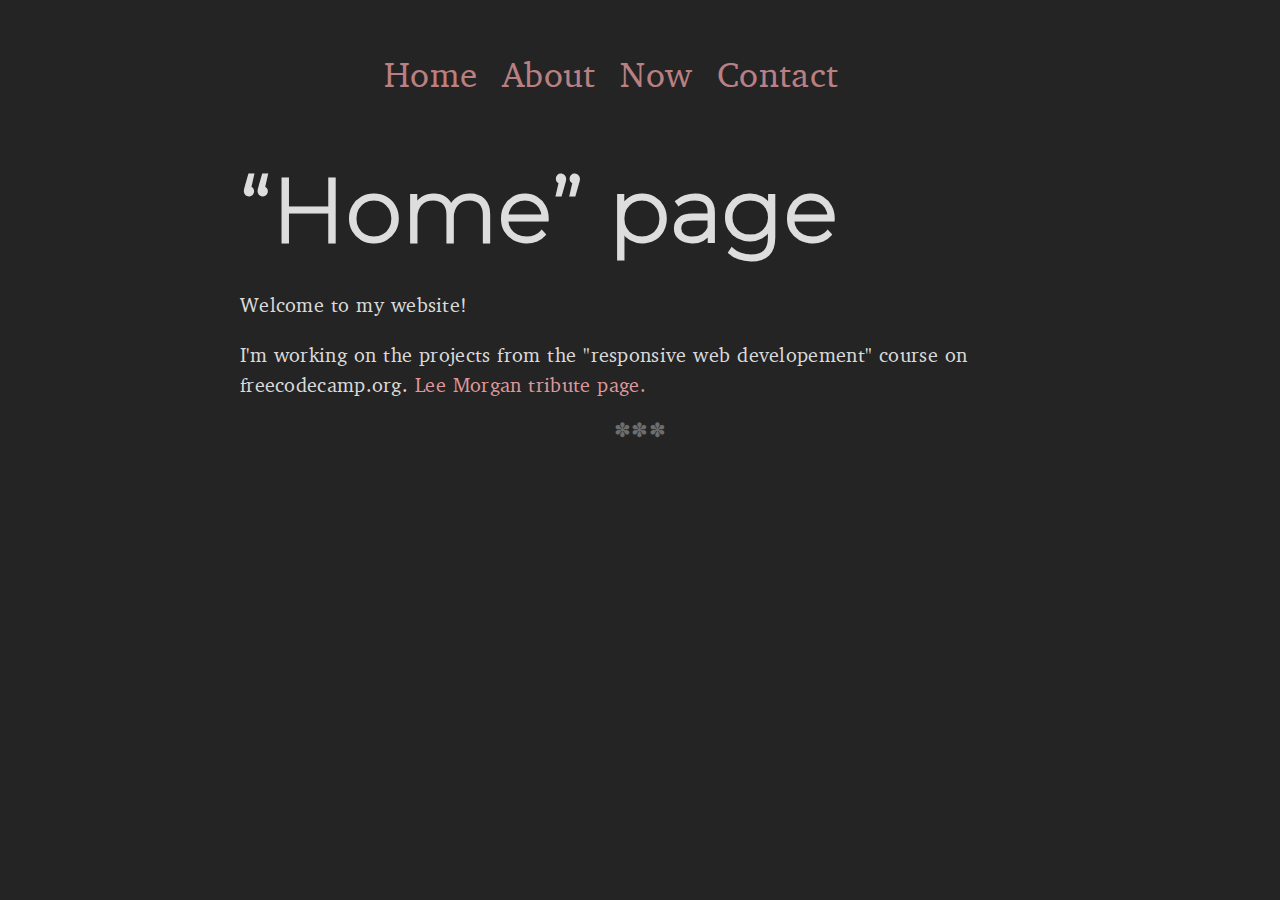
==== index.html @ 10d664f7 "Update index.html" ====
<!DOCTYPE html>
<html>
  <head>
    <title>Home page</title>
    <link rel="stylesheet" type="text/css" href="style.css">
  </head>
<body>
  <nav id="navbar">
    <ul>
      <li><a href="index.html">Home</a></li>
      <li><a href="about.html">About</a></li>
      <li><a href="now.html">Now</a></li>
      <li><a href="contact.html">Contact</a></li>
    </ul>
  </nav>
<h1> “Home” page </h1>
<main>
<p>Welcome to my website! </p>
<p>I'm working on the projects from the "responsive web developement" course on freecodecamp.org. <a href="https://juyong.me/projects/tributepage/tribute.html" target="_blank">Lee Morgan tribute page. </a></p>
<hr>
</main>
</body>
</html>
---- style.css ----
@font-face {
    font-family: 'charterbold_italic';
    src: url('/fonts/charter_bold_italic-webfont.woff2') format('woff2'),
         url('/fonts/charter_bold_italic-webfont.woff') format('woff');
    font-weight: normal;
    font-style: normal;

}

@font-face {
    font-family: 'charterbold';
    src: url('/fonts/charter_bold-webfont.woff2') format('woff2'),
         url('/fonts/charter_bold-webfont.woff') format('woff');
    font-weight: normal;
    font-style: normal;

}

@font-face {
    font-family: 'charteritalic';
    src: url('/fonts/') format('woff2'),
         url('/fonts/charter_italic-webfont.woff') format('woff');
    font-weight: normal;
    font-style: normal;

}

@font-face {
    font-family: 'charterregular';
    src: url('/fonts/charter_regular-webfont.woff2') format('woff2'),
         url('/fonts/charter_regular-webfont.woff') format('woff');
    font-weight: normal;
    font-style: normal;

}
@font-face {
    font-family: 'montserratlight';
    src: url('/fonts/montserrat-light-webfont.woff') format('woff2'),
         url('/fonts/montserrat-light-webfont.woff2') format('woff');
    font-weight: normal;
    font-style: normal;

}

body {
    background-color: #242424;
    color: #d9d9d9;
    font-family: 'charterregular', serif;
    
    font-size: 20px;
    line-height: 30px;
    word-spacing: 0.03em;
    letter-spacing: 0.015em;
  }

main {
      width:800px;
      margin:auto;
  }
a {
    color:#DD979B;
    text-decoration: none;
 }
a:hover {
    color:coral;
}
h1{
    font-size: 90px;
    color:#DDDDDD;
    margin: 200px auto 60px auto;
    text-align: left;
    width: 800px;
    font-family: 'montserratlight', sans-serif;
}
h2{
    font-size: 40px;
    color:#dddddd;
    font-family: 'montserratlight', sans-serif;
}

hr {
    background: none;
    border: 0;
    margin: 0.5em 0;
    padding: 0;
}
hr::after {
    content: '✽✽✽';
    display: block;
    opacity: 0.8;
    line-height: 1;
    text-align: center;
}
#navbar{
    position: absolute;
    top: 0px;
    left: 0px;
    width: 100%;
    opacity: 80%;
    margin-top: 40px;
}
nav ul{
    margin: 20px 0px 20px 0px;
    padding: 0px 0px 0px 30%;
}
nav li {
    font-size: 35px;
    display: inline;
    margin-right: 2%;
  }
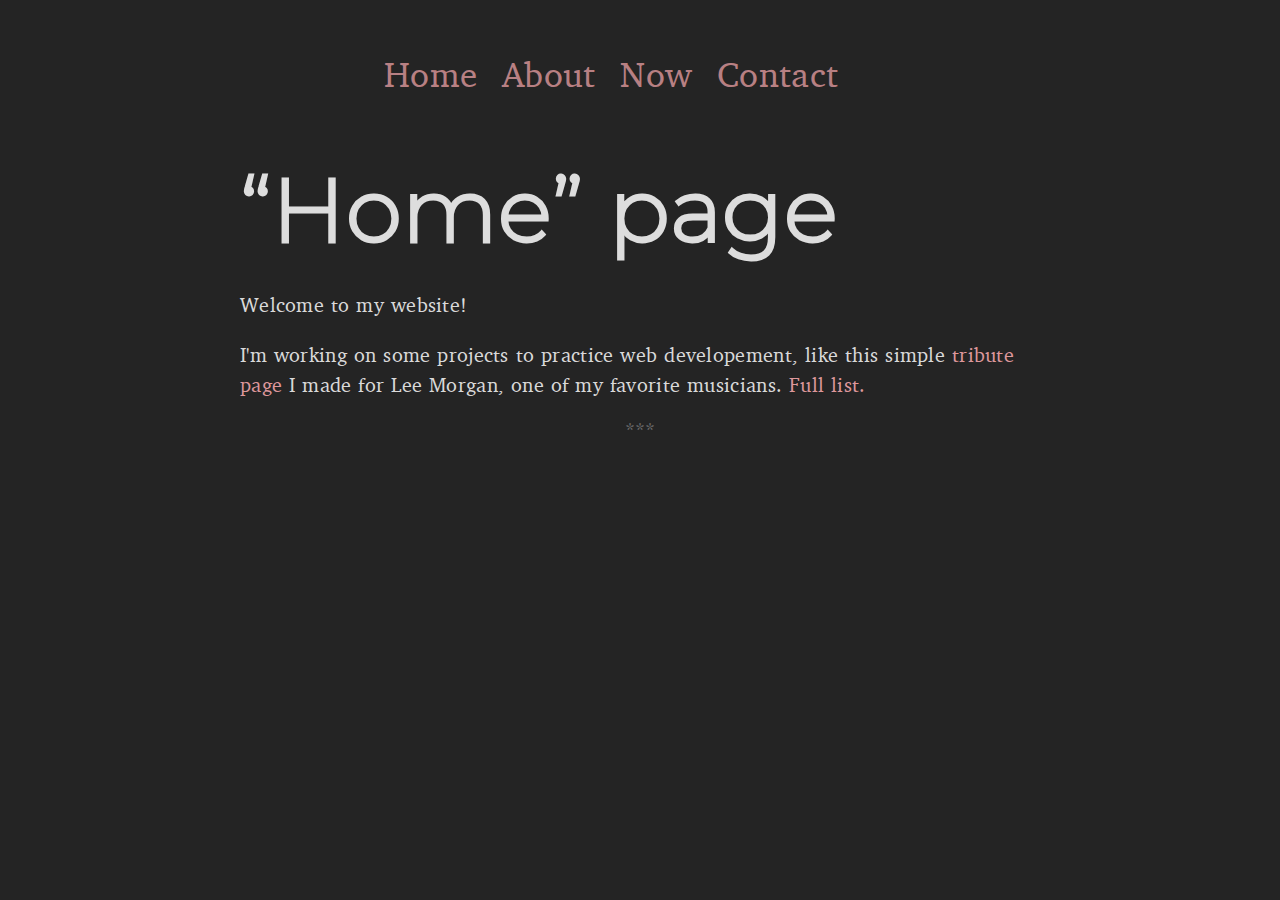
==== commit c1ac977a: "text, dinkus" ====
--- a/index.html
+++ b/index.html
@@ -16,7 +16,7 @@
 <h1> “Home” page </h1>
 <main>
 <p>Welcome to my website! </p>
-<p>I'm working on the projects from the "responsive web developement" course on freecodecamp.org. <a href="https://juyong.me/projects/tributepage/tribute.html" target="_blank">Lee Morgan tribute page. </a></p>
+<p>I'm working on some projects to practice web developement, like this simple <a href="https://juyong.me/projects/tributepage/tribute.html" target="_blank">tribute page</a> I made for Lee Morgan, one of my favorite musicians. <a href="https://juyong.me/projects">Full list.</a></p>
 <hr>
 </main>
 </body>
--- a/style.css
+++ b/style.css
@@ -86,7 +86,7 @@
     padding: 0;
 }
 hr::after {
-    content: '✽✽✽';
+    content: '***';
     display: block;
     opacity: 0.8;
     line-height: 1;
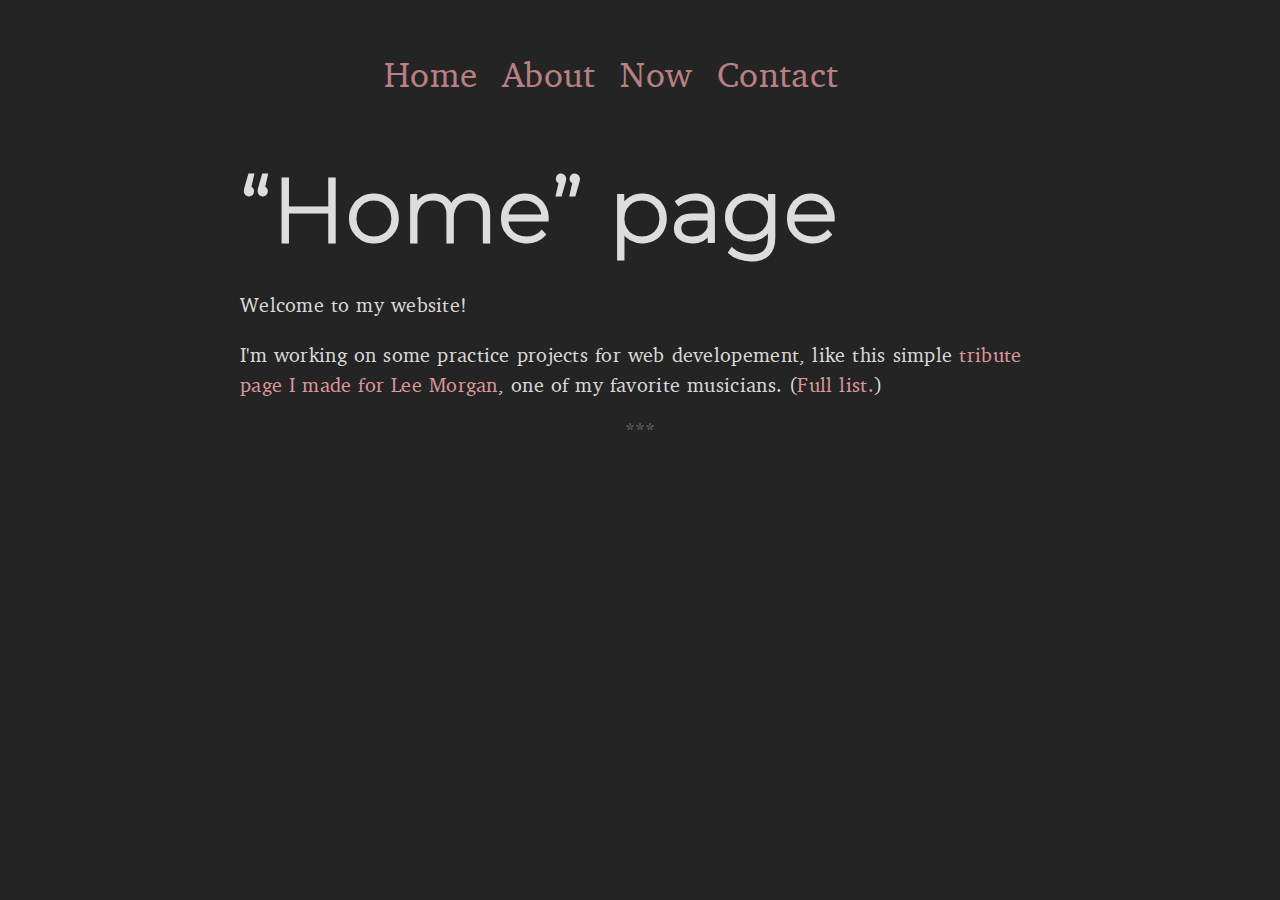
==== commit a0af1cc9: "edit" ====
--- a/index.html
+++ b/index.html
@@ -16,7 +16,7 @@
 <h1> “Home” page </h1>
 <main>
 <p>Welcome to my website! </p>
-<p>I'm working on some projects to practice web developement, like this simple <a href="https://juyong.me/projects/tributepage/tribute.html" target="_blank">tribute page</a> I made for Lee Morgan, one of my favorite musicians. <a href="https://juyong.me/projects">Full list.</a></p>
+<p>I'm working on some practice projects for web developement, like this simple <a href="https://juyong.me/projects/tributepage/tribute.html" target="_blank">tribute page I made for Lee Morgan</a>, one of my favorite musicians. (<a href="https://juyong.me/projects">Full list.</a>)</p>
 <hr>
 </main>
 </body>
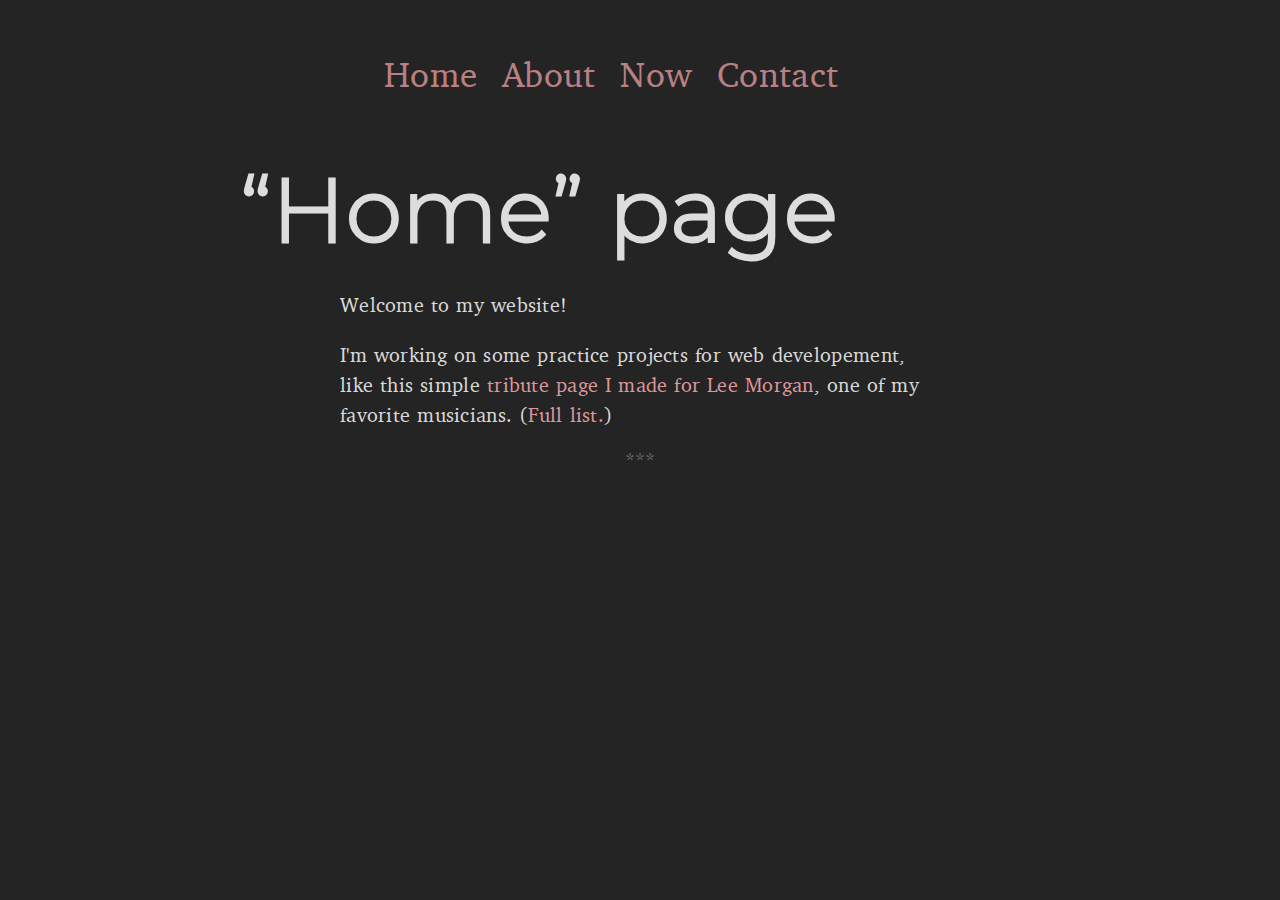
==== commit a07a6e4e: "viewport" ====
--- a/index.html
+++ b/index.html
@@ -2,6 +2,7 @@
 <html>
   <head>
     <title>Home page</title>
+    <meta name="viewport" content="width=device-width, initial-scale=1">
     <link rel="stylesheet" type="text/css" href="style.css">
   </head>
 <body>
--- a/style.css
+++ b/style.css
@@ -55,7 +55,7 @@
   }
 
 main {
-      width:800px;
+      width:600px;
       margin:auto;
   }
 a {
@@ -108,4 +108,10 @@
     font-size: 35px;
     display: inline;
     margin-right: 2%;
-  }+  }
+
+  @media (max-width: 900px) {
+    #main{
+        max-width:100%;
+    }
+}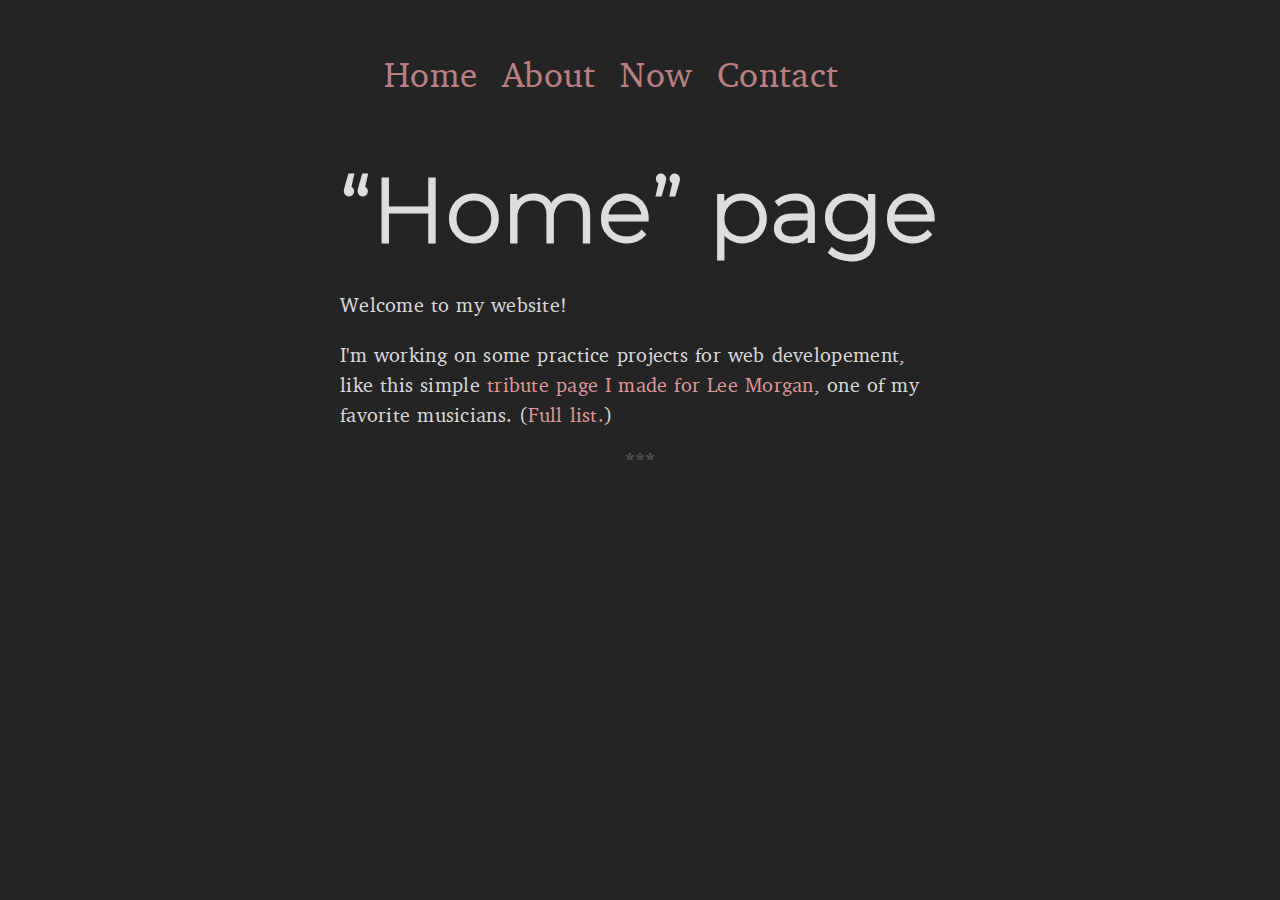
==== commit 3efb1c47: "viewport" ====
--- a/index.html
+++ b/index.html
@@ -14,8 +14,8 @@
       <li><a href="contact.html">Contact</a></li>
     </ul>
   </nav>
+<main>
 <h1> “Home” page </h1>
-<main>
 <p>Welcome to my website! </p>
 <p>I'm working on some practice projects for web developement, like this simple <a href="https://juyong.me/projects/tributepage/tribute.html" target="_blank">tribute page I made for Lee Morgan</a>, one of my favorite musicians. (<a href="https://juyong.me/projects">Full list.</a>)</p>
 <hr>
--- a/style.css
+++ b/style.css
@@ -111,7 +111,7 @@
   }
 
   @media (max-width: 900px) {
-    #main{
+    main{
         max-width:100%;
     }
 }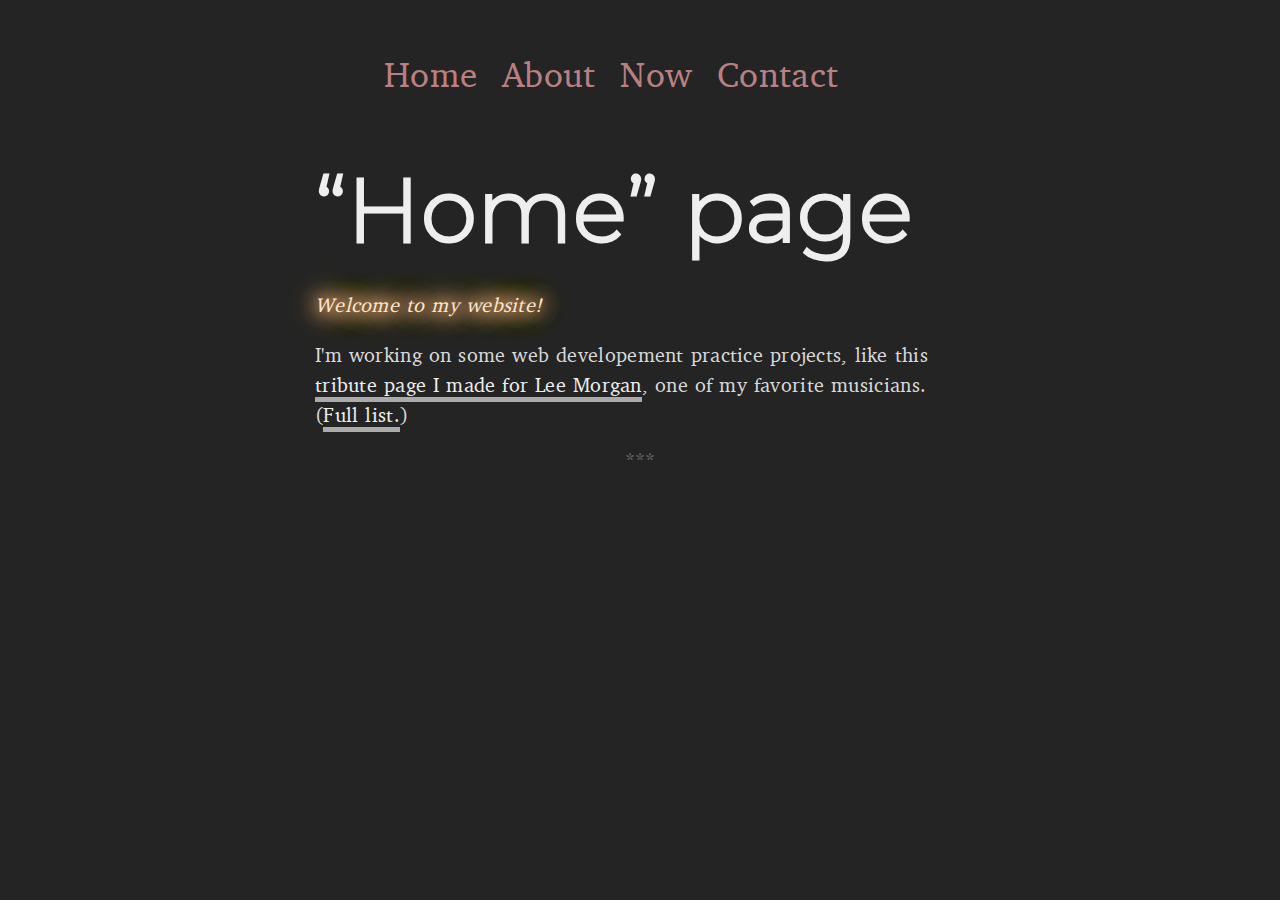
==== commit a924924b: "emphasis" ====
--- a/index.html
+++ b/index.html
@@ -16,8 +16,8 @@
   </nav>
 <main>
 <h1> “Home” page </h1>
-<p>Welcome to my website! </p>
-<p>I'm working on some practice projects for web developement, like this simple <a href="https://juyong.me/projects/tributepage/tribute.html" target="_blank">tribute page I made for Lee Morgan</a>, one of my favorite musicians. (<a href="https://juyong.me/projects">Full list.</a>)</p>
+<p><em>Welcome to my website!</em> </p>
+<p>I'm working on some web developement practice projects, like this <a href="https://juyong.me/projects/tributepage/tribute.html" target="_blank">tribute page I made for Lee Morgan</a>, one of my favorite musicians. (<a href="https://juyong.me/projects">Full list.</a>)</p>
 <hr>
 </main>
 </body>
--- a/style.css
+++ b/style.css
@@ -55,22 +55,32 @@
   }
 
 main {
-      width:600px;
+      width:650px;
       margin:auto;
   }
+
 a {
-    color:#DD979B;
+    color:#eeeeee;
+    border-bottom: 5px solid #AAAAAA;
     text-decoration: none;
- }
-a:hover {
+    }
+a:hover{
+    border-bottom: 8px solid #CCCCCC;
+}
+#navbar a{
+        border-bottom:none;
+        text-decoration: none;
+        color:#DD979B;
+    }
+#navbar a:hover {
     color:coral;
 }
+
 h1{
     font-size: 90px;
-    color:#DDDDDD;
+    color:#EEEEEE;
     margin: 200px auto 60px auto;
     text-align: left;
-    width: 800px;
     font-family: 'montserratlight', sans-serif;
 }
 h2{
@@ -78,7 +88,10 @@
     color:#dddddd;
     font-family: 'montserratlight', sans-serif;
 }
-
+h3{
+    color:#dddddd;
+    font-family: 'montserratlight', sans-serif;
+}
 hr {
     background: none;
     border: 0;
@@ -105,13 +118,22 @@
     padding: 0px 0px 0px 30%;
 }
 nav li {
+    font-family:"charterregular";
     font-size: 35px;
     display: inline;
     margin-right: 2%;
   }
 
-  @media (max-width: 900px) {
+  @media (max-width: 650px) {
     main{
-        max-width:100%;
+        max-width: 100%;
+        margin:0;
     }
+    nav li{
+        font-size:20px;
+    }
+}
+em {
+    color: rgb(255, 230, 202);
+    text-shadow: 0 0 15px rgb(255, 182, 121), 0 0 20px rgb(255, 182, 121), 0 0 25px rgb(255, 182, 121), 0 0 30px rgb(255, 182, 121), 0 0 35px rgb(255, 182, 121); 
 }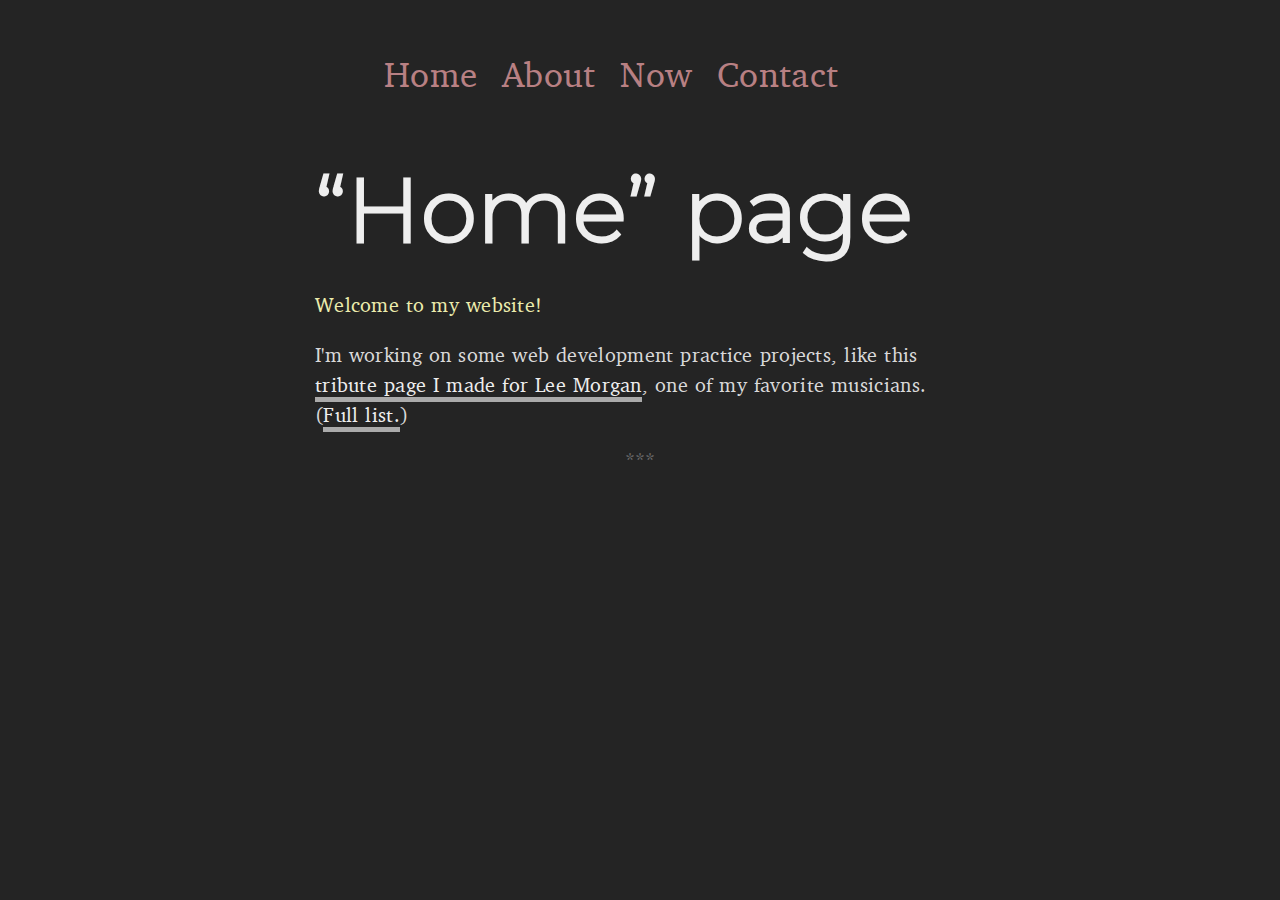
==== commit 49f57100: "glow" ====
--- a/index.html
+++ b/index.html
@@ -16,8 +16,8 @@
   </nav>
 <main>
 <h1> “Home” page </h1>
-<p><em>Welcome to my website!</em> </p>
-<p>I'm working on some web developement practice projects, like this <a href="https://juyong.me/projects/tributepage/tribute.html" target="_blank">tribute page I made for Lee Morgan</a>, one of my favorite musicians. (<a href="https://juyong.me/projects">Full list.</a>)</p>
+<p><span class="glow">Welcome to my website!</span> </p>
+<p>I'm working on some web development practice projects, like this <a href="https://juyong.me/projects/tributepage/tribute.html" target="_blank">tribute page I made for Lee Morgan</a>, one of my favorite musicians. (<a href="https://juyong.me/projects">Full list.</a>)</p>
 <hr>
 </main>
 </body>
--- a/style.css
+++ b/style.css
@@ -133,7 +133,16 @@
         font-size:20px;
     }
 }
-em {
-    color: rgb(255, 230, 202);
-    text-shadow: 0 0 15px rgb(255, 182, 121), 0 0 20px rgb(255, 182, 121), 0 0 25px rgb(255, 182, 121), 0 0 30px rgb(255, 182, 121), 0 0 35px rgb(255, 182, 121); 
+.glow {
+    color: #ececad;
+    animation: glow 1s ease-in-out infinite alternate;
+}
+
+@keyframes glow {
+  from {
+    text-shadow: 0 0 5px #F57122, 0 0 10px #F57122, 0 0 15px #F57122, 0 0 20px #F57122, 0 0 25px #F57122, 0 0 30px #F57122, 0 0 35px #F57122;
+  }
+  to {
+    text-shadow: 0 0 10px #F57122, 0 0 20px #F57122, 0 0 30px #F57122, 0 0 40px #F57122, 0 0 50px #F57122, 0 0 60px #F57122, 0 0 70px #F57122;
+  }
 }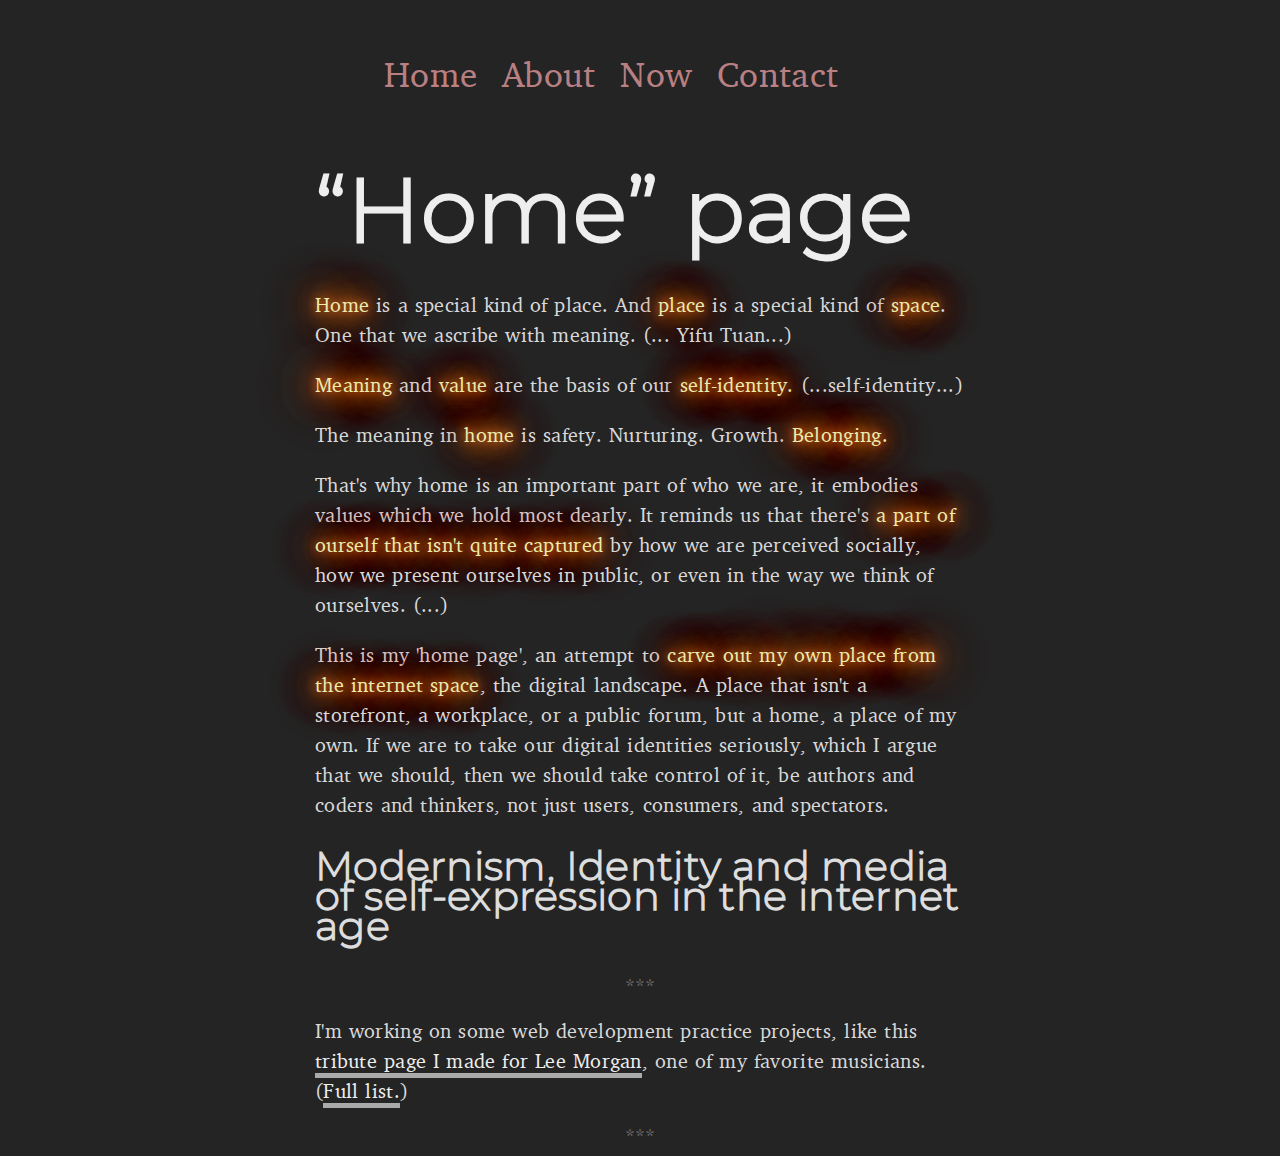
==== commit 41c5e2ea: "home page" ====
--- a/index.html
+++ b/index.html
@@ -15,8 +15,15 @@
     </ul>
   </nav>
 <main>
-<h1> “Home” page </h1>
-<p><span class="glow">Welcome to my website!</span> </p>
+<h1> “Home” page </h1> 
+<p><span class="glow">Home</span> is a special kind of place. And <span class="glow">place</span> is a special kind of <span class="glow">space</span>. One that we ascribe with meaning.  (... Yifu Tuan...)</p>
+<p><span class="glow">Meaning</span> and <span class="glow">value</span> are the basis of our <span class="glow">self-identity.</span>  (...self-identity...)</p>
+<p>The meaning in <span class="glow">home</span> is safety. Nurturing. Growth. <span class="glow">Belonging.</span></p>
+<p>That's why home is an important part of who we are, it embodies values which we hold most dearly. It reminds us that there's <span class="glow">a part of ourself that isn't quite captured</span> by how we are perceived socially, how we present ourselves in public, or even in the way we think of ourselves. (...)</p>
+<p>This is my 'home page', an attempt to <span class="glow">carve out my own place from the internet space</span>, the digital landscape. A place that isn't a storefront, a workplace, or a public forum, but a home, a place of my own. If we are to take our digital identities seriously, which I argue that we should, then we should take control of it, be authors and coders and thinkers, not just users, consumers, and spectators.</p>
+
+<h2> Modernism, Identity and media of self-expression in the internet age</h2>
+<hr>
 <p>I'm working on some web development practice projects, like this <a href="https://juyong.me/projects/tributepage/tribute.html" target="_blank">tribute page I made for Lee Morgan</a>, one of my favorite musicians. (<a href="https://juyong.me/projects">Full list.</a>)</p>
 <hr>
 </main>
--- a/style.css
+++ b/style.css
@@ -124,20 +124,30 @@
     margin-right: 2%;
   }
 
-  @media (max-width: 650px) {
+  @media (max-width: 680px) {
     main{
-        max-width: 100%;
-        margin:0;
+        max-width: 90%;
+    }
+    nav ul{
+        margin-top: -20px;
+        padding: 0px 0px 0px 10%;
     }
     nav li{
         font-size:20px;
     }
+    h1 {
+        font-size:50px;
+        margin-top:80px;
+        margin-bottom:40px;
+        text-align: center;
+    }
 }
 .glow {
     color: #ececad;
-    animation: glow 1s ease-in-out infinite alternate;
+    text-shadow: 0 0 10px #F57122, 0 0 20px #F57122, 0 0 30px #F57122, 0 0 40px #F57122, 0 0 50px #F57122, 0 0 60px #F57122, 0 0 70px #F57122;
+    /* animation: glow 1s ease-in-out infinite alternate; */
 }
-
+/*
 @keyframes glow {
   from {
     text-shadow: 0 0 5px #F57122, 0 0 10px #F57122, 0 0 15px #F57122, 0 0 20px #F57122, 0 0 25px #F57122, 0 0 30px #F57122, 0 0 35px #F57122;
@@ -145,4 +155,5 @@
   to {
     text-shadow: 0 0 10px #F57122, 0 0 20px #F57122, 0 0 30px #F57122, 0 0 40px #F57122, 0 0 50px #F57122, 0 0 60px #F57122, 0 0 70px #F57122;
   }
-}+}
+*/